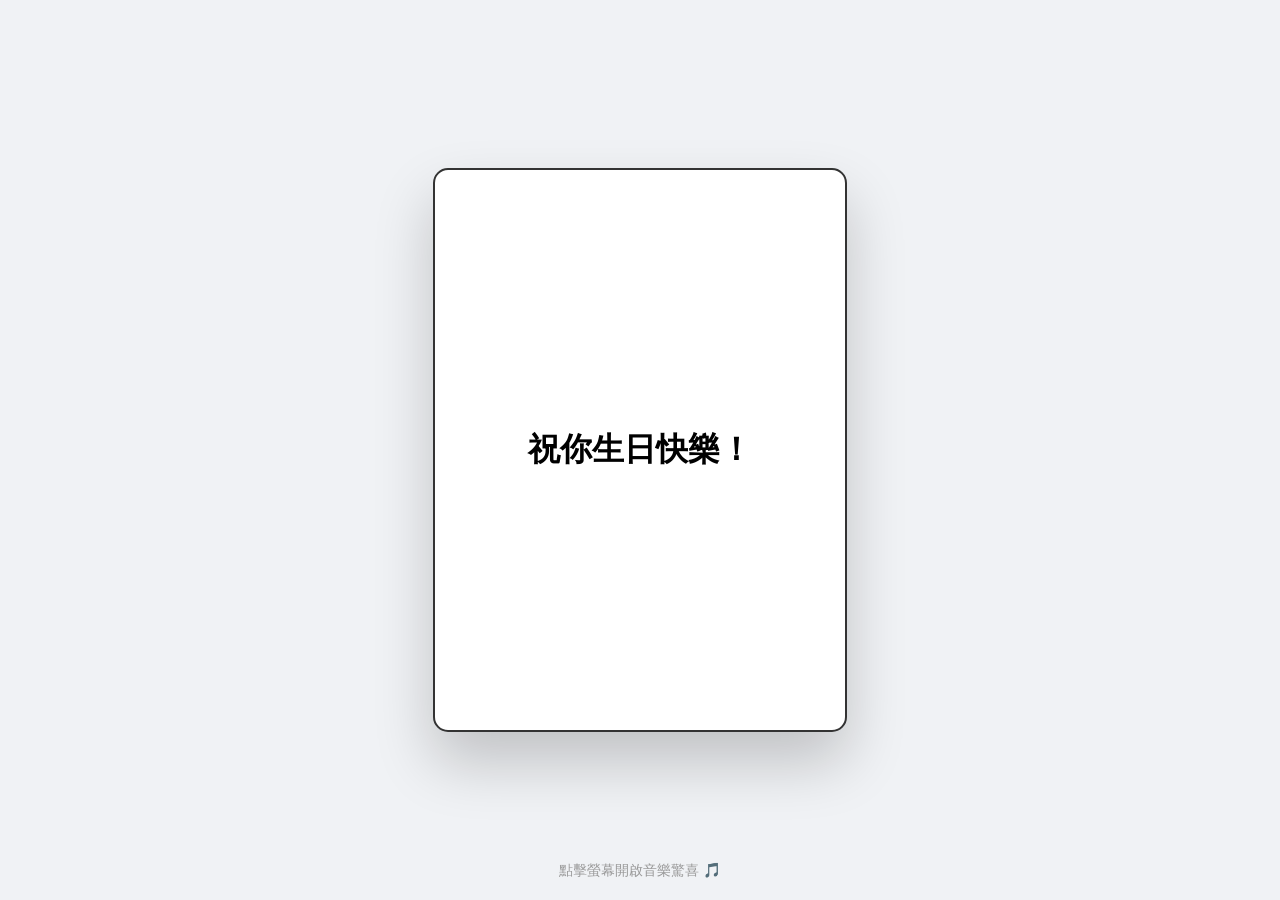
==== card.html @ dd64415a "Rename html.final to card.html" ====
<!DOCTYPE html>
<html lang="zh-TW">
<head>
    <meta charset="UTF-8">
    <title>收到一份驚喜！</title>
    <style>
        body { margin: 0; height: 100vh; display: flex; justify-content: center; align-items: center; background: #f0f2f5; overflow: hidden; }
        .card { width: 350px; height: 500px; background: white; box-shadow: 0 30px 60px rgba(0,0,0,0.2); display: flex; flex-direction: column; justify-content: center; align-items: center; text-align: center; padding: 30px; border-radius: 15px; }
        
        /* 繼承風格 */
        .style-modern { border: 2px solid #333; }
        .style-warm { background: #fff5f5; border: 2px dashed #ff7675; color: #d63031; }
        
        .play-hint { position: fixed; bottom: 20px; font-size: 0.9rem; color: #999; }
    </style>
</head>
<body>

<div id="mainCard" class="card">
    <h1 id="msgDisplay">載入中...</h1>
</div>
<div class="play-hint">點擊螢幕開啟音樂驚喜 🎵</div>

<script>
    window.onload = function() {
        const params = new URLSearchParams(window.location.search);
        const msg = params.get('msg') || "祝你生日快樂！";
        const music = params.get('m');
        const style = params.get('s') || 'style-modern';

        // 1. 設定文字
        document.getElementById('msgDisplay').innerText = msg;
        
        // 2. 設定風格
        document.getElementById('mainCard').classList.add(style);

        // 3. 設定音樂
        if (music) {
            const audio = new Audio(music);
            audio.loop = true;
            document.body.addEventListener('click', () => {
                audio.play();
                document.querySelector('.play-hint').innerText = "音樂播放中...";
            }, { once: true });
        }
    }
</script>

</body>
</html>
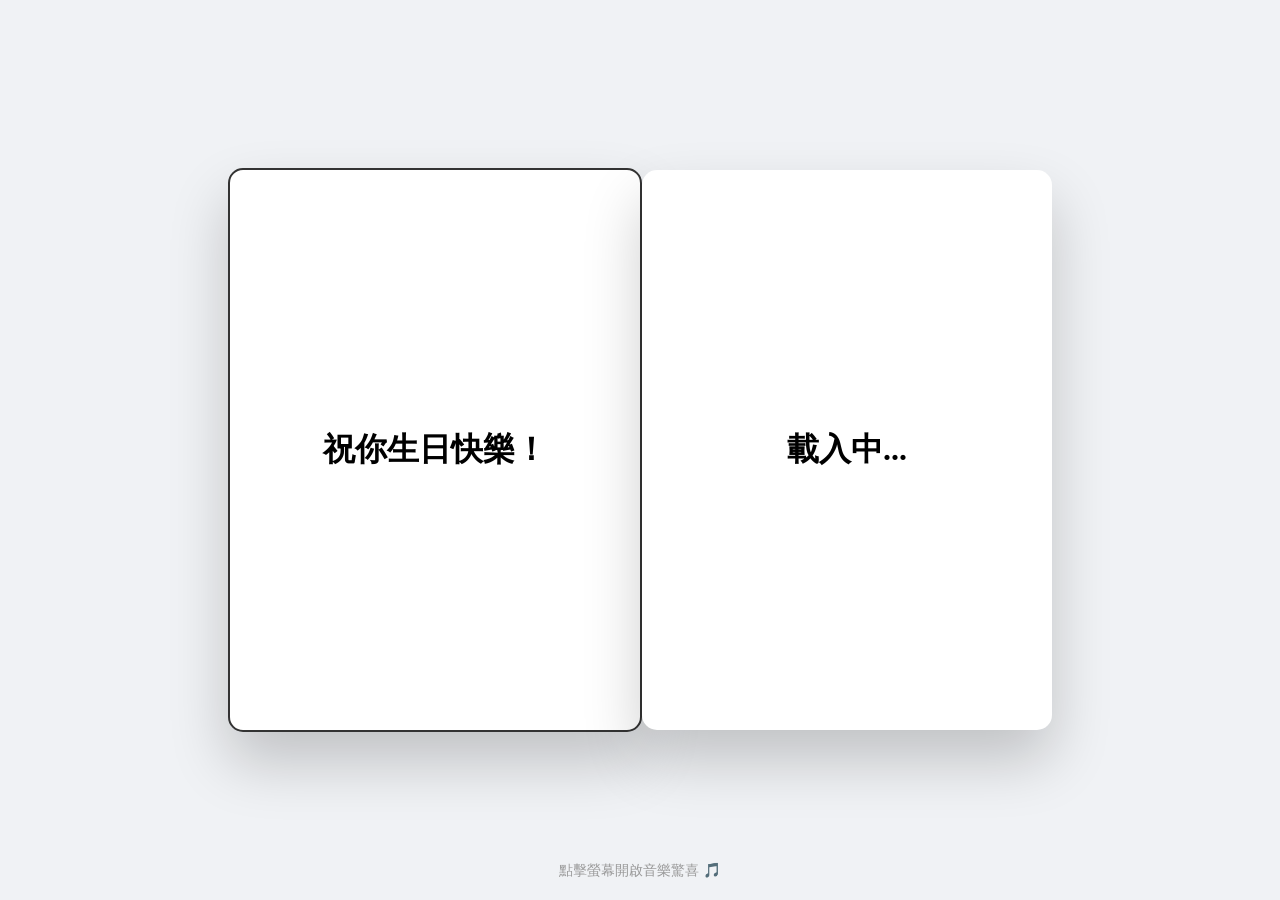
==== commit 7e95e394: "Update card.html" ====
--- a/card.html
+++ b/card.html
@@ -48,3 +48,11 @@
 
 </body>
 </html>
+
+
+<div id="mainCard" class="card">
+    <div class="card-background-deco"></div>
+    <div class="card-border-deco"></div>
+    <h1 id="msgDisplay">載入中...</h1>
+    <div class="card-element-deco"></div>
+</div>
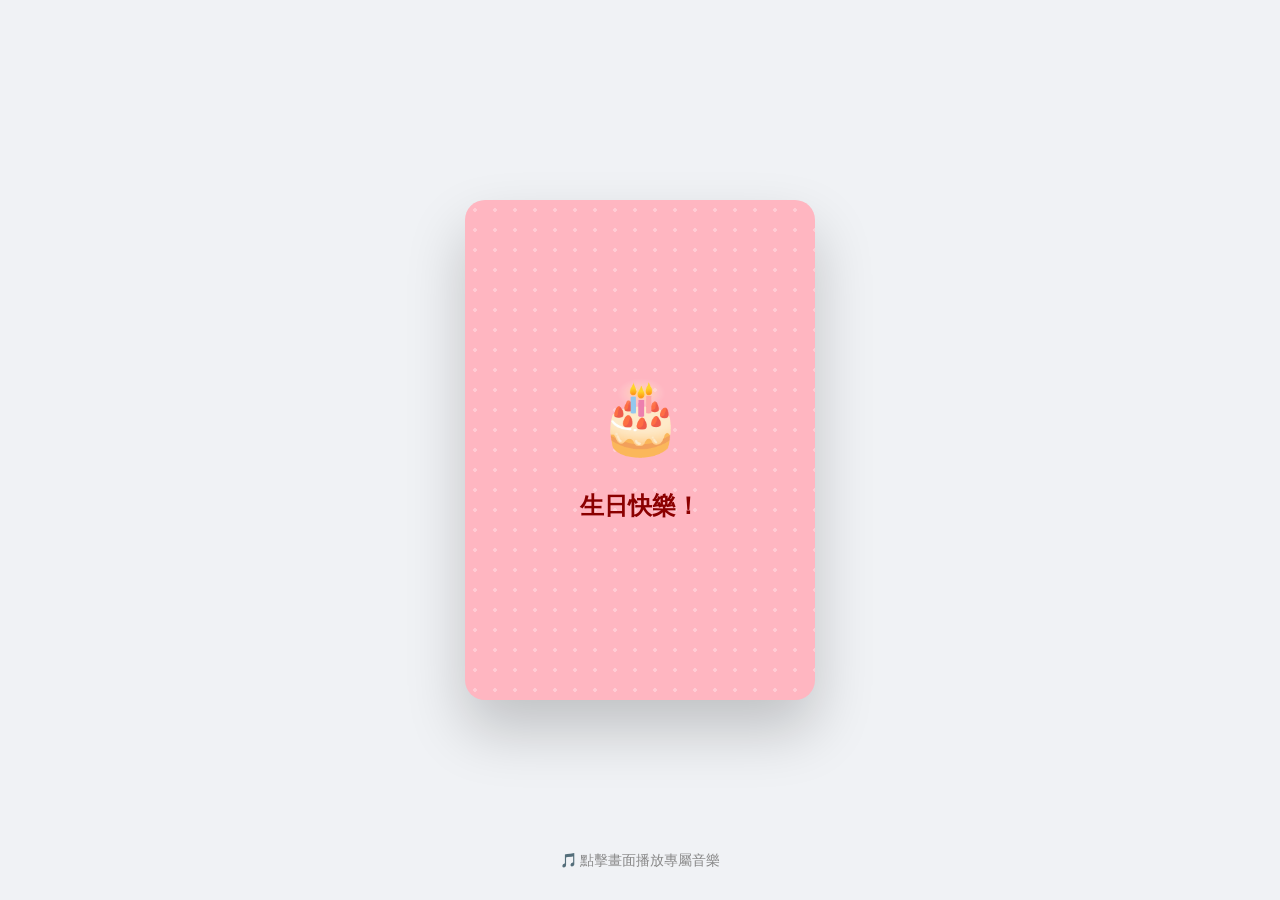
==== commit bf1e4e30: "Update card.html" ====
--- a/card.html
+++ b/card.html
@@ -2,57 +2,79 @@
 <html lang="zh-TW">
 <head>
     <meta charset="UTF-8">
-    <title>收到一份驚喜！</title>
+    <title>你有一份生日驚喜！</title>
     <style>
-        body { margin: 0; height: 100vh; display: flex; justify-content: center; align-items: center; background: #f0f2f5; overflow: hidden; }
-        .card { width: 350px; height: 500px; background: white; box-shadow: 0 30px 60px rgba(0,0,0,0.2); display: flex; flex-direction: column; justify-content: center; align-items: center; text-align: center; padding: 30px; border-radius: 15px; }
+        body {
+            margin: 0; height: 100vh; display: flex; 
+            justify-content: center; align-items: center;
+            background-color: #f0f2f5; font-family: sans-serif;
+        }
+
+        .card {
+            width: 350px; height: 500px; border-radius: 20px;
+            position: relative; display: flex; flex-direction: column;
+            justify-content: center; align-items: center;
+            text-align: center; padding: 40px; box-sizing: border-box;
+            box-shadow: 0 30px 60px rgba(0,0,0,0.2);
+            overflow: hidden; animation: zoomIn 0.8s cubic-bezier(0.175, 0.885, 0.32, 1.275);
+        }
+
+        @keyframes zoomIn { from { opacity: 0; transform: scale(0.8); } to { opacity: 1; transform: scale(1); } }
+
+        /* 裝飾層 */
+        .deco-bg { position: absolute; top: 0; left: 0; width: 100%; height: 100%; z-index: 0; }
+        .deco-icon { font-size: 70px; margin-bottom: 30px; z-index: 1; animation: float 3s infinite ease-in-out; }
+        .message { z-index: 1; font-size: 24px; line-height: 1.5; font-weight: bold; }
+
+        /* 主題樣式 (需與 index.html 保持一致) */
+        .theme-sweet { background: #ffb6c1; color: #8b0000; }
+        .theme-sweet .deco-bg { background-image: radial-gradient(#fff 2px, transparent 2px); background-size: 20px 20px; opacity: 0.3; }
         
-        /* 繼承風格 */
-        .style-modern { border: 2px solid #333; }
-        .style-warm { background: #fff5f5; border: 2px dashed #ff7675; color: #d63031; }
-        
-        .play-hint { position: fixed; bottom: 20px; font-size: 0.9rem; color: #999; }
+        .theme-elegant { background: #2c3e50; color: #f1c40f; border: 8px double #f1c40f; }
+        .theme-elegant .deco-bg { background: linear-gradient(45deg, transparent 45%, #f1c40f 50%, transparent 55%); background-size: 10px 10px; opacity: 0.1; }
+
+        .theme-sky { background: #87ceeb; color: white; }
+        .theme-sky .deco-bg { background: white; border-radius: 50%; width: 150px; height: 150px; top: -30px; right: -30px; filter: blur(40px); opacity: 0.6; }
+
+        @keyframes float { 0%, 100% { transform: translateY(0) rotate(0deg); } 50% { transform: translateY(-20px) rotate(5deg); } }
+
+        .hint { position: fixed; bottom: 30px; color: #888; font-size: 14px; }
     </style>
 </head>
 <body>
 
-<div id="mainCard" class="card">
-    <h1 id="msgDisplay">載入中...</h1>
+<div id="cardBody" class="card">
+    <div class="deco-bg"></div>
+    <div class="deco-icon" id="cardIcon">🎂</div>
+    <div class="message" id="cardMsg">載入中...</div>
 </div>
-<div class="play-hint">點擊螢幕開啟音樂驚喜 🎵</div>
+
+<div class="hint">🎵 點擊畫面播放專屬音樂</div>
 
 <script>
     window.onload = function() {
-        const params = new URLSearchParams(window.location.search);
-        const msg = params.get('msg') || "祝你生日快樂！";
-        const music = params.get('m');
-        const style = params.get('s') || 'style-modern';
+        const urlParams = new URLSearchParams(window.location.search);
+        const msg = urlParams.get('msg') || "生日快樂！";
+        const music = urlParams.get('m');
+        const theme = urlParams.get('t') || "theme-sweet";
+        const icon = urlParams.get('i') || "🎂";
 
-        // 1. 設定文字
-        document.getElementById('msgDisplay').innerText = msg;
-        
-        // 2. 設定風格
-        document.getElementById('mainCard').classList.add(style);
+        // 套用內容
+        document.getElementById('cardMsg').innerText = msg;
+        document.getElementById('cardIcon').innerText = icon;
+        document.getElementById('cardBody').className = "card " + theme;
 
-        // 3. 設定音樂
+        // 音樂處理
         if (music) {
             const audio = new Audio(music);
             audio.loop = true;
-            document.body.addEventListener('click', () => {
+            document.body.onclick = () => {
                 audio.play();
-                document.querySelector('.play-hint').innerText = "音樂播放中...";
-            }, { once: true });
+                document.querySelector('.hint').innerText = "🎉 音樂播放中...";
+            };
         }
     }
 </script>
 
 </body>
 </html>
-
-
-<div id="mainCard" class="card">
-    <div class="card-background-deco"></div>
-    <div class="card-border-deco"></div>
-    <h1 id="msgDisplay">載入中...</h1>
-    <div class="card-element-deco"></div>
-</div>
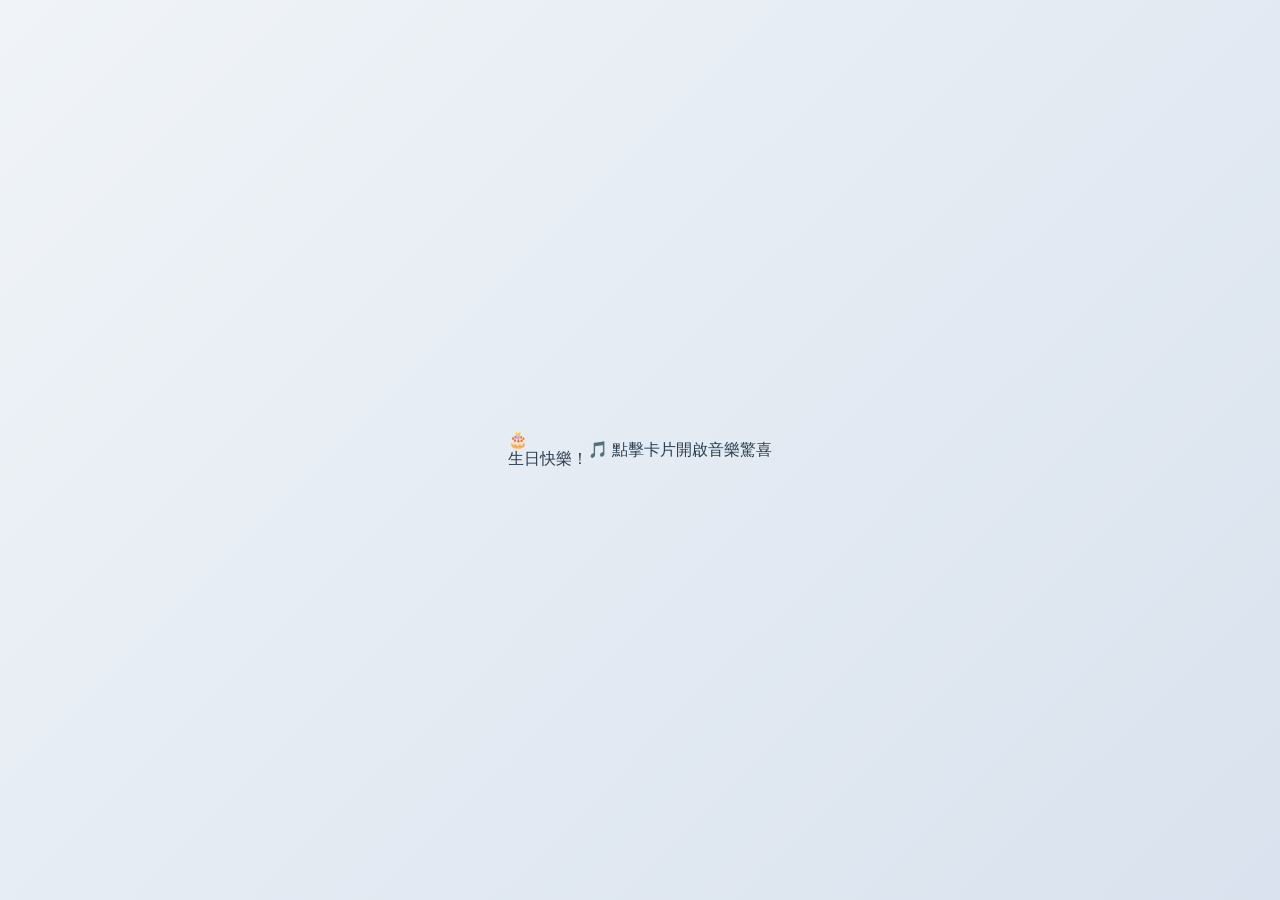
==== commit 495cbdca: "Update card.html" ====
--- a/card.html
+++ b/card.html
@@ -2,79 +2,38 @@
 <html lang="zh-TW">
 <head>
     <meta charset="UTF-8">
-    <title>你有一份生日驚喜！</title>
-    <style>
-        body {
-            margin: 0; height: 100vh; display: flex; 
-            justify-content: center; align-items: center;
-            background-color: #f0f2f5; font-family: sans-serif;
-        }
-
-        .card {
-            width: 350px; height: 500px; border-radius: 20px;
-            position: relative; display: flex; flex-direction: column;
-            justify-content: center; align-items: center;
-            text-align: center; padding: 40px; box-sizing: border-box;
-            box-shadow: 0 30px 60px rgba(0,0,0,0.2);
-            overflow: hidden; animation: zoomIn 0.8s cubic-bezier(0.175, 0.885, 0.32, 1.275);
-        }
-
-        @keyframes zoomIn { from { opacity: 0; transform: scale(0.8); } to { opacity: 1; transform: scale(1); } }
-
-        /* 裝飾層 */
-        .deco-bg { position: absolute; top: 0; left: 0; width: 100%; height: 100%; z-index: 0; }
-        .deco-icon { font-size: 70px; margin-bottom: 30px; z-index: 1; animation: float 3s infinite ease-in-out; }
-        .message { z-index: 1; font-size: 24px; line-height: 1.5; font-weight: bold; }
-
-        /* 主題樣式 (需與 index.html 保持一致) */
-        .theme-sweet { background: #ffb6c1; color: #8b0000; }
-        .theme-sweet .deco-bg { background-image: radial-gradient(#fff 2px, transparent 2px); background-size: 20px 20px; opacity: 0.3; }
-        
-        .theme-elegant { background: #2c3e50; color: #f1c40f; border: 8px double #f1c40f; }
-        .theme-elegant .deco-bg { background: linear-gradient(45deg, transparent 45%, #f1c40f 50%, transparent 55%); background-size: 10px 10px; opacity: 0.1; }
-
-        .theme-sky { background: #87ceeb; color: white; }
-        .theme-sky .deco-bg { background: white; border-radius: 50%; width: 150px; height: 150px; top: -30px; right: -30px; filter: blur(40px); opacity: 0.6; }
-
-        @keyframes float { 0%, 100% { transform: translateY(0) rotate(0deg); } 50% { transform: translateY(-20px) rotate(5deg); } }
-
-        .hint { position: fixed; bottom: 30px; color: #888; font-size: 14px; }
-    </style>
+    <title>收信囉！一份生日驚喜</title>
+    <link rel="stylesheet" href="style.css">
 </head>
 <body>
 
-<div id="cardBody" class="card">
+<div id="card" class="card-final">
     <div class="deco-bg"></div>
-    <div class="deco-icon" id="cardIcon">🎂</div>
-    <div class="message" id="cardMsg">載入中...</div>
+    <div class="deco-icon" id="icon">🎂</div>
+    <div class="msg" id="msg">載入中...</div>
 </div>
-
-<div class="hint">🎵 點擊畫面播放專屬音樂</div>
+<div class="hint" id="playBtn">🎵 點擊卡片開啟音樂驚喜</div>
 
 <script>
+    // 展示頁專用的簡單邏輯
     window.onload = function() {
-        const urlParams = new URLSearchParams(window.location.search);
-        const msg = urlParams.get('msg') || "生日快樂！";
-        const music = urlParams.get('m');
-        const theme = urlParams.get('t') || "theme-sweet";
-        const icon = urlParams.get('i') || "🎂";
+        const p = new URLSearchParams(window.location.search);
+        document.getElementById('msg').innerText = p.get('msg') || "生日快樂！";
+        document.getElementById('icon').innerText = p.get('i') || "🎂";
+        document.getElementById('card').className = "card-final " + (p.get('t') || "theme-sweet");
 
-        // 套用內容
-        document.getElementById('cardMsg').innerText = msg;
-        document.getElementById('cardIcon').innerText = icon;
-        document.getElementById('cardBody').className = "card " + theme;
-
-        // 音樂處理
-        if (music) {
-            const audio = new Audio(music);
+        const m = p.get('m');
+        if (m) {
+            const audio = new Audio(m); 
             audio.loop = true;
-            document.body.onclick = () => {
-                audio.play();
-                document.querySelector('.hint').innerText = "🎉 音樂播放中...";
+            document.body.onclick = () => { 
+                audio.play(); 
+                document.getElementById('playBtn').innerText = "🎉 慶祝中..."; 
             };
         }
-    }
+    };
 </script>
-
 </body>
 </html>
+</body>
+</html>
--- a/style.css
+++ b/style.css
@@ -0,0 +1,239 @@
+body {
+    /* 設定網頁背景和字體 */
+    display: flex;
+    justify-content: center;
+    align-items: center;
+    min-height: 100vh;
+    margin: 0;
+    background-color: #f7f3e8; /* 淺藍色背景 */
+    font-family: 'Arial', sans-serif;
+    color: #333;
+}
+
+#card-container {
+    /* 卡片大小和居中 */
+    width: 350px;
+    height: 450px;
+    box-shadow: 0 10px 20px rgba(0, 0, 0, 0.2); /* 陰影讓卡片立體 */
+    border-radius: 15px;
+    overflow: hidden; /* 隱藏超出卡片邊界的內容 */
+    transition: transform 0.8s; /* 讓轉換更流暢 */
+}
+
+/* 封面樣式 */
+#card-cover {
+    width: 100%;
+    height: 100%;
+    background-color: #ffb6c1; /* 柔和的粉紅色封面 */
+    display: flex;
+    flex-direction: column;
+    justify-content: center;
+    align-items: center;
+    text-align: center;
+    padding: 20px;
+    box-sizing: border-box;
+    cursor: pointer; /* 顯示可點擊游標 */
+}
+
+/* 內頁樣式 */
+#card-inside {
+    width: 100%;
+    height: 100%;
+    background-color: #ffffff; /* 白色內頁 */
+    display: flex;
+    flex-direction: column;
+    justify-content: space-around;
+    align-items: center;
+    text-align: center;
+    padding: 30px;
+    box-sizing: border-box;
+}
+
+/* 隱藏/顯示的 CSS 類別 (由 JavaScript 控制) */
+.hidden {
+    display: none !important;
+}
+
+/* 按鈕樣式 */
+button {
+    padding: 10px 20px;
+    margin-top: 20px;
+    border: none;
+    border-radius: 5px;
+    background-color: #ff7f50; /* 珊瑚橘色按鈕 */
+    color: white;
+    font-size: 16px;
+    cursor: pointer;
+    transition: background-color 0.3s;
+}
+
+button:hover {
+    background-color: #ff6347; /* 滑鼠移上變深色 */
+}
+
+h1 {
+    font-size: 28px;
+    color: #8b0000; /* 深紅色文字 */
+}
+
+h2 {
+    color: #4682b4; /* 藍色標題 */
+}
+
+
+
+
+
+
+/* 添加到 index.html 的 <style> 標籤中 */
+
+/* -- 自定義變數 (方便統一修改顏色) -- */
+:root {
+    --primary-color: #ff6b6b; /* 主色調 */
+    --secondary-color: #48dbfb; /* 副色調 */
+    --bg-light: #fdfdfd; /* 淺色背景 */
+    --text-dark: #2c3e50; /* 深色文字 */
+}
+
+body {
+    background: linear-gradient(135deg, #f0f4f8, #d9e2ee); /* 全頁背景漸變 */
+    color: var(--text-dark);
+}
+
+.controls h2, .controls label { color: var(--text-dark); }
+
+input {
+    border: 1px solid #dcdcdc;
+    box-shadow: inset 0 1px 3px rgba(0,0,0,0.05);
+}
+
+.theme-btn.active {
+    background: var(--primary-color);
+    border-color: var(--primary-color);
+}
+
+.generate-btn {
+    background: #2ecc71; /* 綠色按鈕 */
+}
+.generate-btn:hover {
+    background: #27ae60;
+}
+
+/* 卡片預覽區的基礎樣式 */
+.card-preview {
+    border: none; /* 移除預設邊框，改用背景裝飾 */
+    background: var(--bg-light);
+    overflow: hidden; /* 確保裝飾品不會溢出 */
+    position: relative; /* 讓內部裝飾品可以絕對定位 */
+}
+
+/* -- 風格 1: 極簡線條 (Modern Line) -- */
+.style-modern {
+    background: linear-gradient(45deg, #e0e0e0, #ffffff);
+    color: #333;
+}
+.style-modern .card-background-deco {
+    position: absolute; top: 0; left: 0; right: 0; bottom: 0;
+    background-image: linear-gradient(to right, rgba(0,0,0,0.05) 1px, transparent 1px),
+                      linear-gradient(to bottom, rgba(0,0,0,0.05) 1px, transparent 1px);
+    background-size: 20px 20px; /* 網格背景 */
+    opacity: 0.8;
+}
+.style-modern .card-border-deco {
+    position: absolute; top: 10px; left: 10px; right: 10px; bottom: 10px;
+    border: 1px dashed #666; /* 虛線邊框 */
+}
+.style-modern .card-element-deco::before {
+    content: ''; position: absolute; bottom: 20px; left: 50%; transform: translateX(-50%);
+    width: 60px; height: 3px; background: #333; border-radius: 5px; /* 底部短線 */
+}
+
+
+/* -- 風格 2: 溫暖粉紅 (Warm Pink) -- */
+.style-warm {
+    background: linear-gradient(135deg, #ffebee, #ffcdd2); /* 漸層背景 */
+    color: #e57373;
+    border-radius: 15px; /* 圓角卡片 */
+}
+.style-warm h1 { font-family: 'Comic Sans MS', cursive; } /* 卡片內文字換個可愛字體 */
+.style-warm .card-background-deco {
+    position: absolute; top: 0; left: 0; right: 0; bottom: 0;
+    background: radial-gradient(circle at top left, rgba(255,193,7,0.1) 0%, transparent 40%),
+                radial-gradient(circle at bottom right, rgba(255,193,7,0.1) 0%, transparent 40%);
+}
+.style-warm .card-element-deco::before,
+.style-warm .card-element-deco::after {
+    content: '💖'; position: absolute; font-size: 24px; animation: float 3s infinite ease-in-out alternate;
+}
+.style-warm .card-element-deco::before { top: 15%; left: 10%; animation-delay: 0s; }
+.style-warm .card-element-deco::after { bottom: 10%; right: 15%; animation-delay: 1.5s; }
+
+/* -- 更多風格 (你可以自己添加，例如浪漫紫、未來藍等) -- */
+/* .style-romantic-purple { ... } */
+
+
+/* -- 動畫定義 -- */
+@keyframes float {
+    0% { transform: translateY(0px); }
+    100% { transform: translateY(-10px); }
+}
+
+
+/* 添加到 card.html 的 <style> 標籤中 */
+
+body {
+    background: linear-gradient(135deg, #f0f4f8, #d9e2ee); /* 和製作頁面保持一致 */
+}
+
+.card {
+    border: none; /* 移除預設邊框 */
+    overflow: hidden;
+    position: relative; /* 確保內部裝飾品可以絕對定位 */
+}
+
+/* 將上方 index.html 中的 .style-modern, .style-warm 等樣式全部複製過來 */
+/* -- 風格 1: 極簡線條 -- */
+.style-modern {
+    background: linear-gradient(45deg, #e0e0e0, #ffffff);
+    color: #333;
+}
+.style-modern .card-background-deco {
+    position: absolute; top: 0; left: 0; right: 0; bottom: 0;
+    background-image: linear-gradient(to right, rgba(0,0,0,0.05) 1px, transparent 1px),
+                      linear-gradient(to bottom, rgba(0,0,0,0.05) 1px, transparent 1px);
+    background-size: 20px 20px;
+    opacity: 0.8;
+}
+.style-modern .card-border-deco {
+    position: absolute; top: 10px; left: 10px; right: 10px; bottom: 10px;
+    border: 1px dashed #666;
+}
+.style-modern .card-element-deco::before {
+    content: ''; position: absolute; bottom: 20px; left: 50%; transform: translateX(-50%);
+    width: 60px; height: 3px; background: #333; border-radius: 5px;
+}
+
+/* -- 風格 2: 溫暖粉紅 -- */
+.style-warm {
+    background: linear-gradient(135deg, #ffebee, #ffcdd2);
+    color: #e57373;
+    border-radius: 15px;
+}
+.style-warm h1 { font-family: 'Comic Sans MS', cursive; }
+.style-warm .card-background-deco {
+    position: absolute; top: 0; left: 0; right: 0; bottom: 0;
+    background: radial-gradient(circle at top left, rgba(255,193,7,0.1) 0%, transparent 40%),
+                radial-gradient(circle at bottom right, rgba(255,193,7,0.1) 0%, transparent 40%);
+}
+.style-warm .card-element-deco::before,
+.style-warm .card-element-deco::after {
+    content: '💖'; position: absolute; font-size: 24px; animation: float 3s infinite ease-in-out alternate;
+}
+.style-warm .card-element-deco::before { top: 15%; left: 10%; animation-delay: 0s; }
+.style-warm .card-element-deco::after { bottom: 10%; right: 15%; animation-delay: 1.5s; }
+
+/* -- 動畫定義 -- */
+@keyframes float {
+    0% { transform: translateY(0px); }
+    100% { transform: translateY(-10px); }
+}
